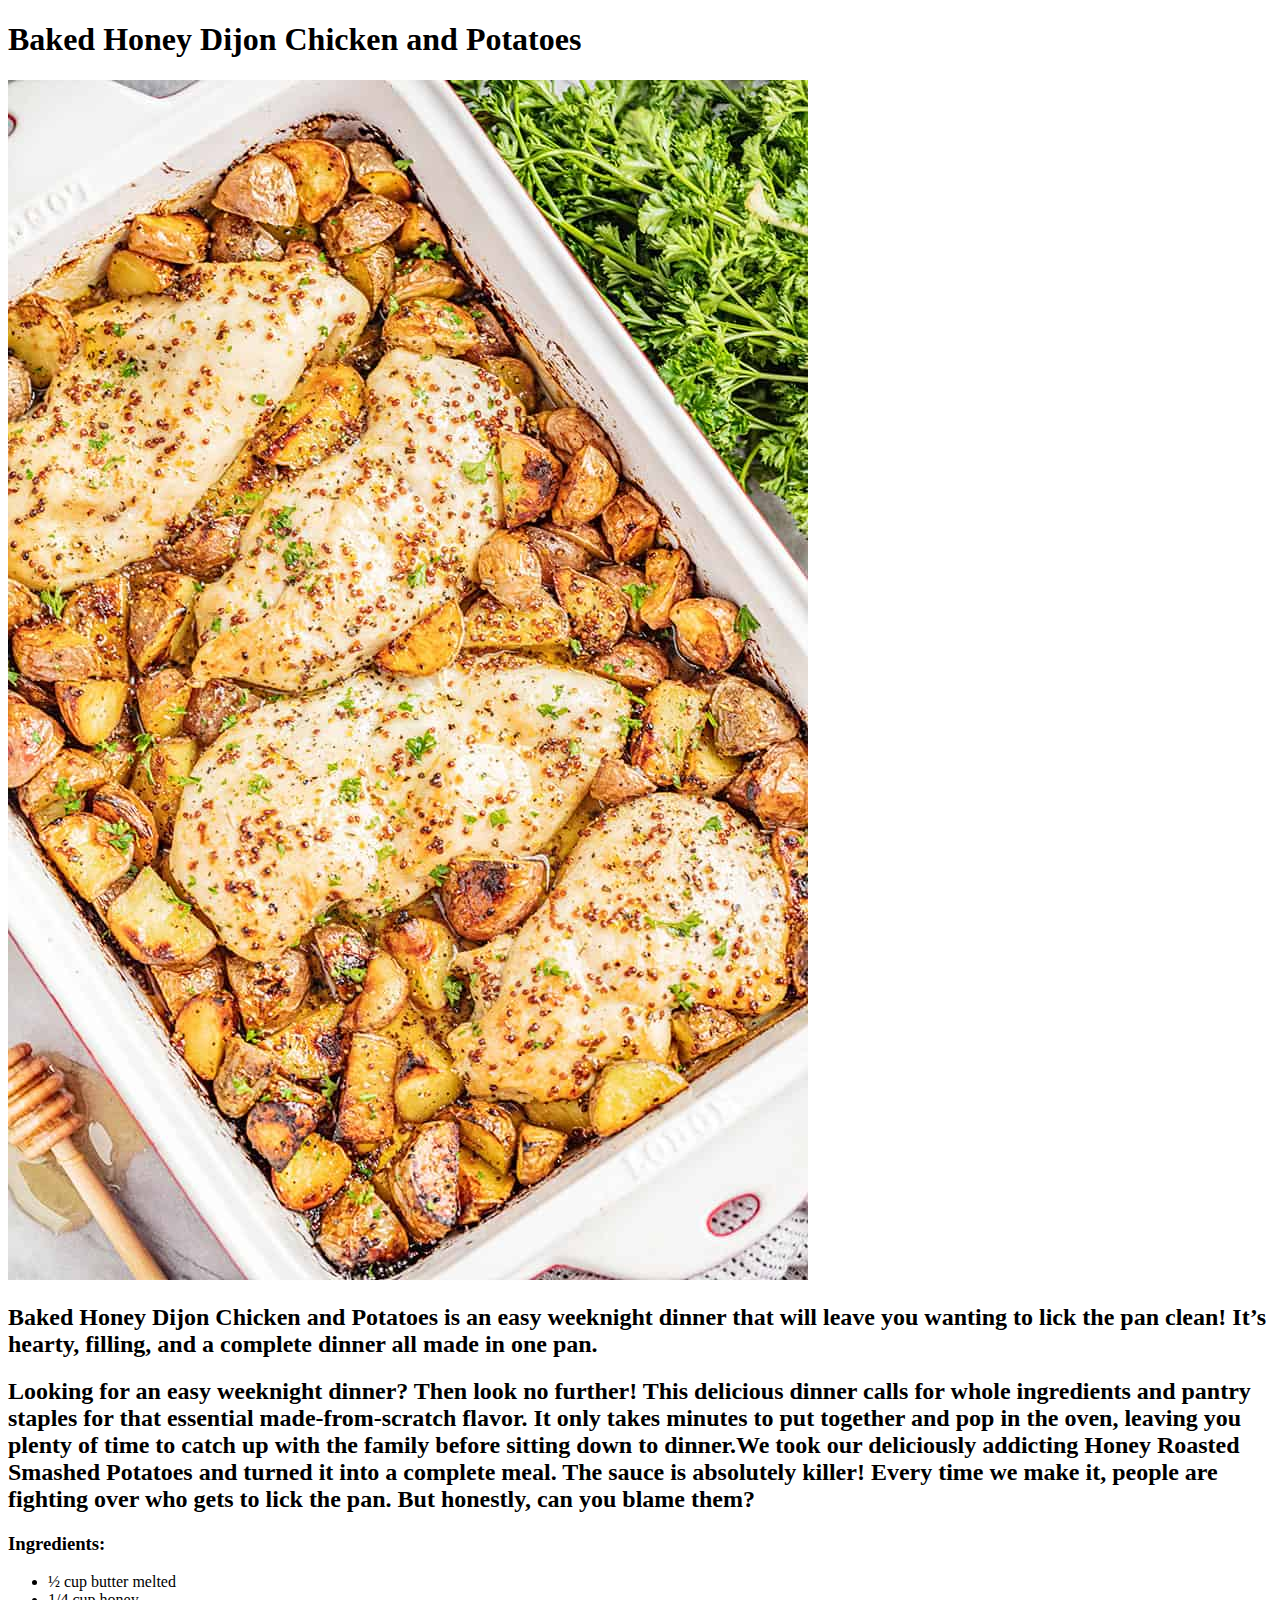
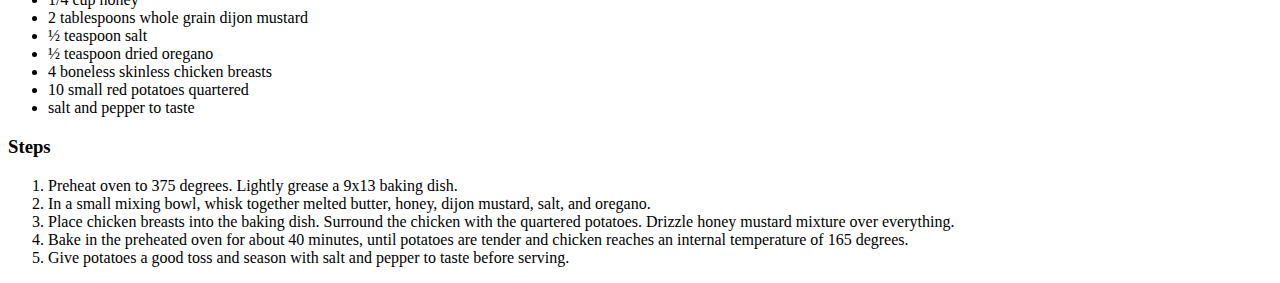
==== recipes/honeydijonchicken.html @ e396790d "edit honeydijonchicken.html same as macandcheese.html" ====
<!DOCTYPE html>
<html lang="en">
    <head>
<meta charset="utf-8">





    </head>
    <body>
        <h1>Baked Honey Dijon Chicken and Potatoes</h1>
        <img src="../img/honeydijonchicken.jpg">
        <h2>Baked Honey Dijon Chicken and Potatoes is an easy weeknight dinner that will leave you wanting to lick the pan clean! It’s hearty, filling, and a complete dinner all made in one pan.</h2>
        <h2>Looking for an easy weeknight dinner? Then look no further! This delicious dinner calls for whole ingredients and pantry staples for that essential made-from-scratch flavor. It only takes minutes to put together and pop in the oven, leaving you plenty of time to catch up with the family before sitting down to dinner.We took our deliciously addicting Honey Roasted Smashed Potatoes and turned it into a complete meal. The sauce is absolutely killer! Every time we make it, people are fighting over who gets to lick the pan. But honestly, can you blame them? </h2>
        <h3>Ingredients:</h3>
            <ul>
                <li>½ cup butter melted</li>
                <li>1/4 cup honey</li>
                <li>2 tablespoons whole grain dijon mustard</li>
                <li>½ teaspoon salt</li>
                <li>½ teaspoon dried oregano</li>
                <li>4 boneless skinless chicken breasts</li>
                <li>10 small red potatoes quartered</li>
                <li>salt and pepper to taste</li>
              
            </ul>
        <h3>Steps</h3>
            <ol>
                <li>Preheat oven to 375 degrees. Lightly grease a 9x13 baking dish.</li>
                <li>In a small mixing bowl, whisk together melted butter, honey, dijon mustard, salt, and oregano.</li>
                <li>Place chicken breasts into the baking dish. Surround the chicken with the quartered potatoes. Drizzle honey mustard mixture over everything.</li>
                <li>Bake in the preheated oven for about 40 minutes, until potatoes are tender and chicken reaches an internal temperature of 165 degrees.</li>
                <li>Give potatoes a good toss and season with salt and pepper to taste before serving.</li>
            </ol>



    </body>
</html>
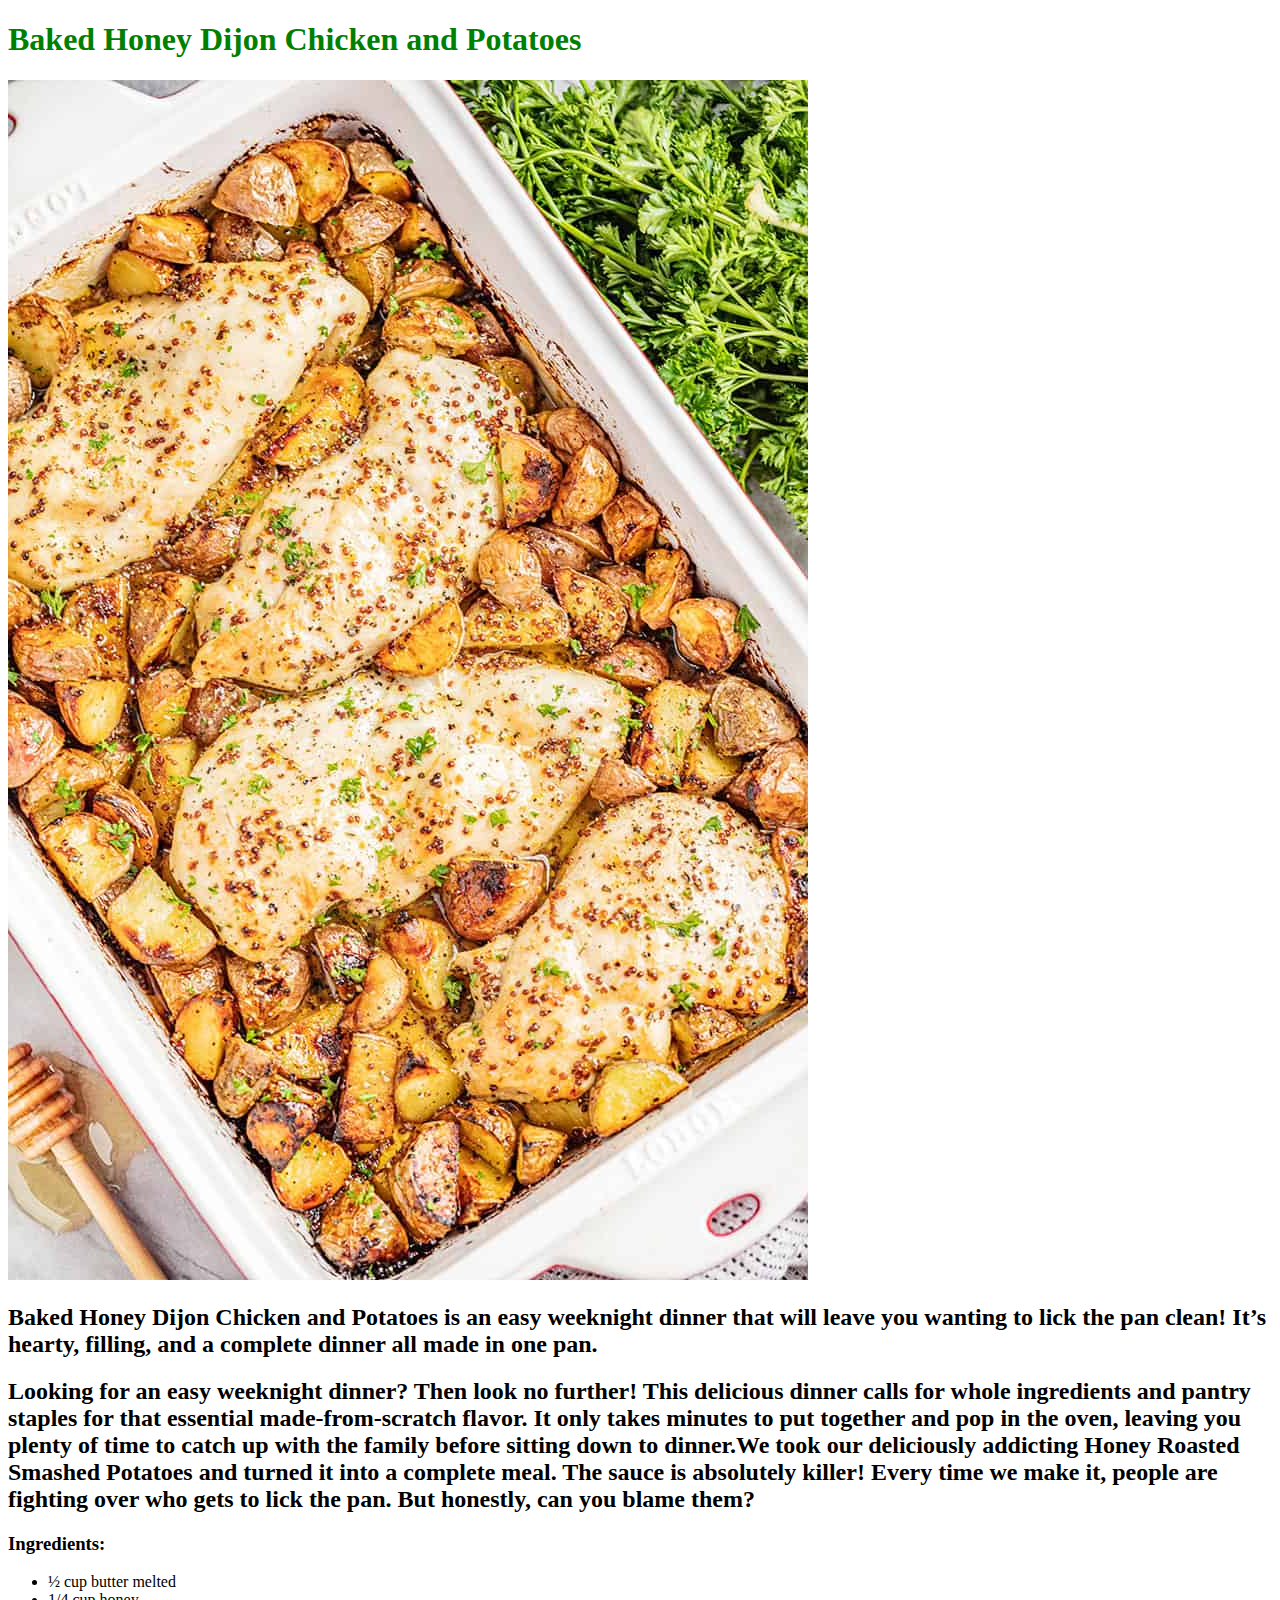
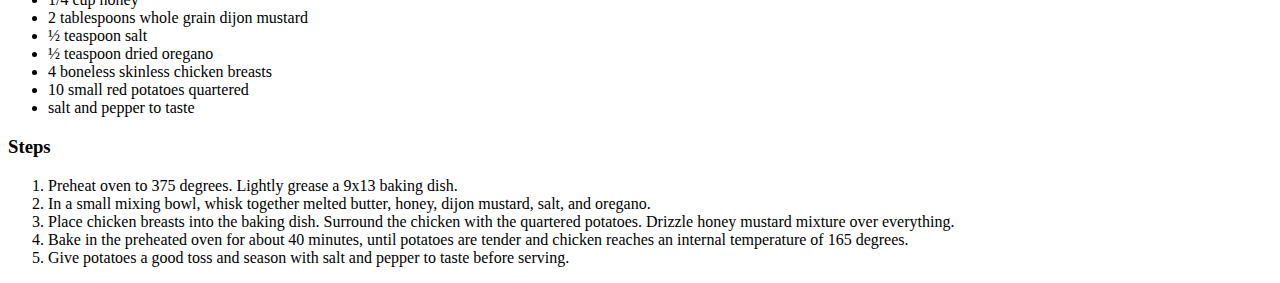
==== commit c2222a58: "link css to all pages" ====
--- a/recipes/honeydijonchicken.html
+++ b/recipes/honeydijonchicken.html
@@ -2,14 +2,14 @@
 <html lang="en">
     <head>
 <meta charset="utf-8">
-
+<link rel="stylesheet" href="../style.css">
 
 
 
 
     </head>
     <body>
-        <h1>Baked Honey Dijon Chicken and Potatoes</h1>
+        <h1 class="test">Baked Honey Dijon Chicken and Potatoes</h1>
         <img src="../img/honeydijonchicken.jpg">
         <h2>Baked Honey Dijon Chicken and Potatoes is an easy weeknight dinner that will leave you wanting to lick the pan clean! It’s hearty, filling, and a complete dinner all made in one pan.</h2>
         <h2>Looking for an easy weeknight dinner? Then look no further! This delicious dinner calls for whole ingredients and pantry staples for that essential made-from-scratch flavor. It only takes minutes to put together and pop in the oven, leaving you plenty of time to catch up with the family before sitting down to dinner.We took our deliciously addicting Honey Roasted Smashed Potatoes and turned it into a complete meal. The sauce is absolutely killer! Every time we make it, people are fighting over who gets to lick the pan. But honestly, can you blame them? </h2>
--- a/style.css
+++ b/style.css
@@ -0,0 +1,4 @@
+.test
+{
+    color: green;
+}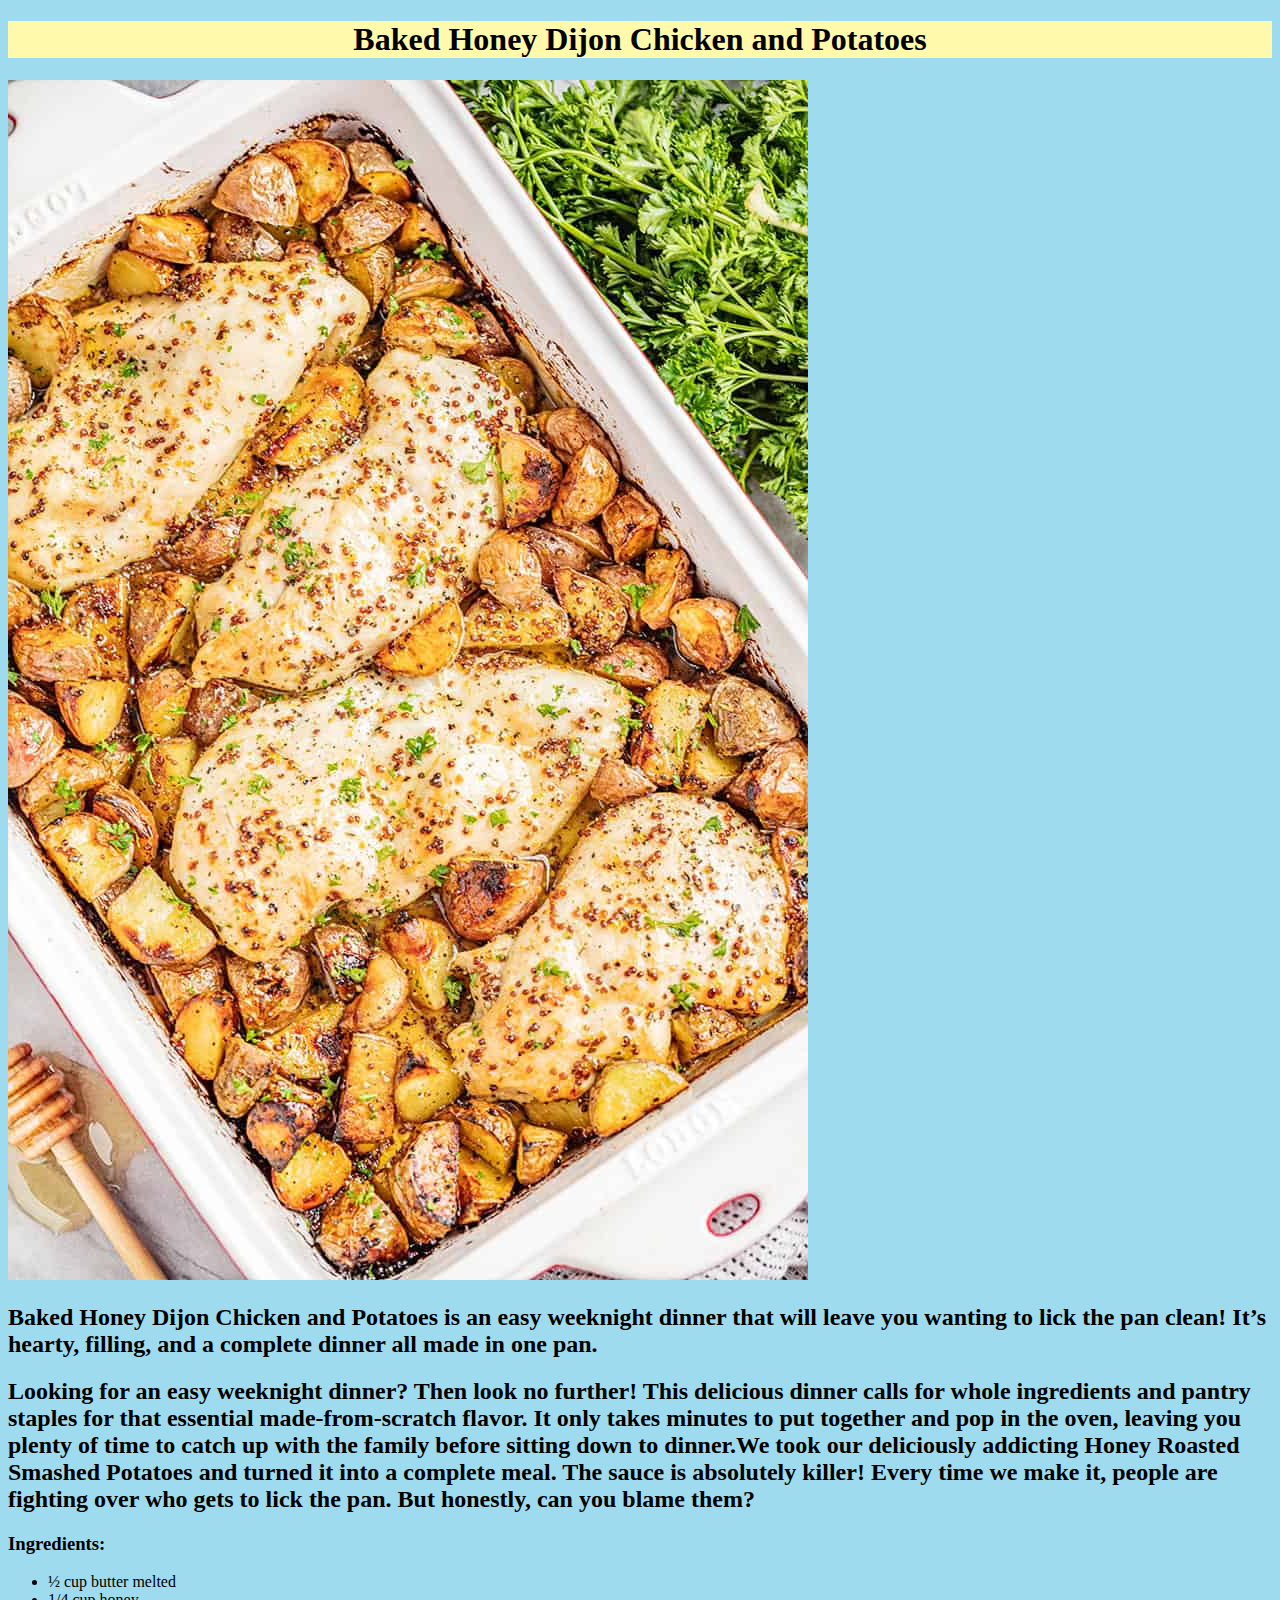
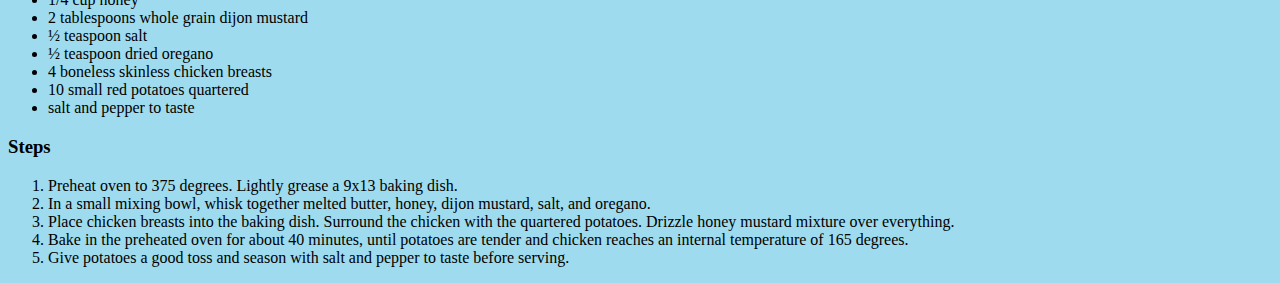
==== commit 15e15e39: "add basic css" ====
--- a/recipes/honeydijonchicken.html
+++ b/recipes/honeydijonchicken.html
@@ -8,8 +8,8 @@
 
 
     </head>
-    <body>
-        <h1 class="test">Baked Honey Dijon Chicken and Potatoes</h1>
+    <body class="background">
+        <h1 class="title">Baked Honey Dijon Chicken and Potatoes</h1>
         <img src="../img/honeydijonchicken.jpg">
         <h2>Baked Honey Dijon Chicken and Potatoes is an easy weeknight dinner that will leave you wanting to lick the pan clean! It’s hearty, filling, and a complete dinner all made in one pan.</h2>
         <h2>Looking for an easy weeknight dinner? Then look no further! This delicious dinner calls for whole ingredients and pantry staples for that essential made-from-scratch flavor. It only takes minutes to put together and pop in the oven, leaving you plenty of time to catch up with the family before sitting down to dinner.We took our deliciously addicting Honey Roasted Smashed Potatoes and turned it into a complete meal. The sauce is absolutely killer! Every time we make it, people are fighting over who gets to lick the pan. But honestly, can you blame them? </h2>
--- a/style.css
+++ b/style.css
@@ -1,4 +1,19 @@
-.test
+.title
 {
-    color: green;
+    text-align: center;
+    background-color: rgb(255, 249, 172);
+    color: #000000;
+}
+
+.background
+
+{
+    background-color: rgb(159, 219, 238);
+}
+
+.list
+{
+color: pink;
+font-size: 20px;
+
 }